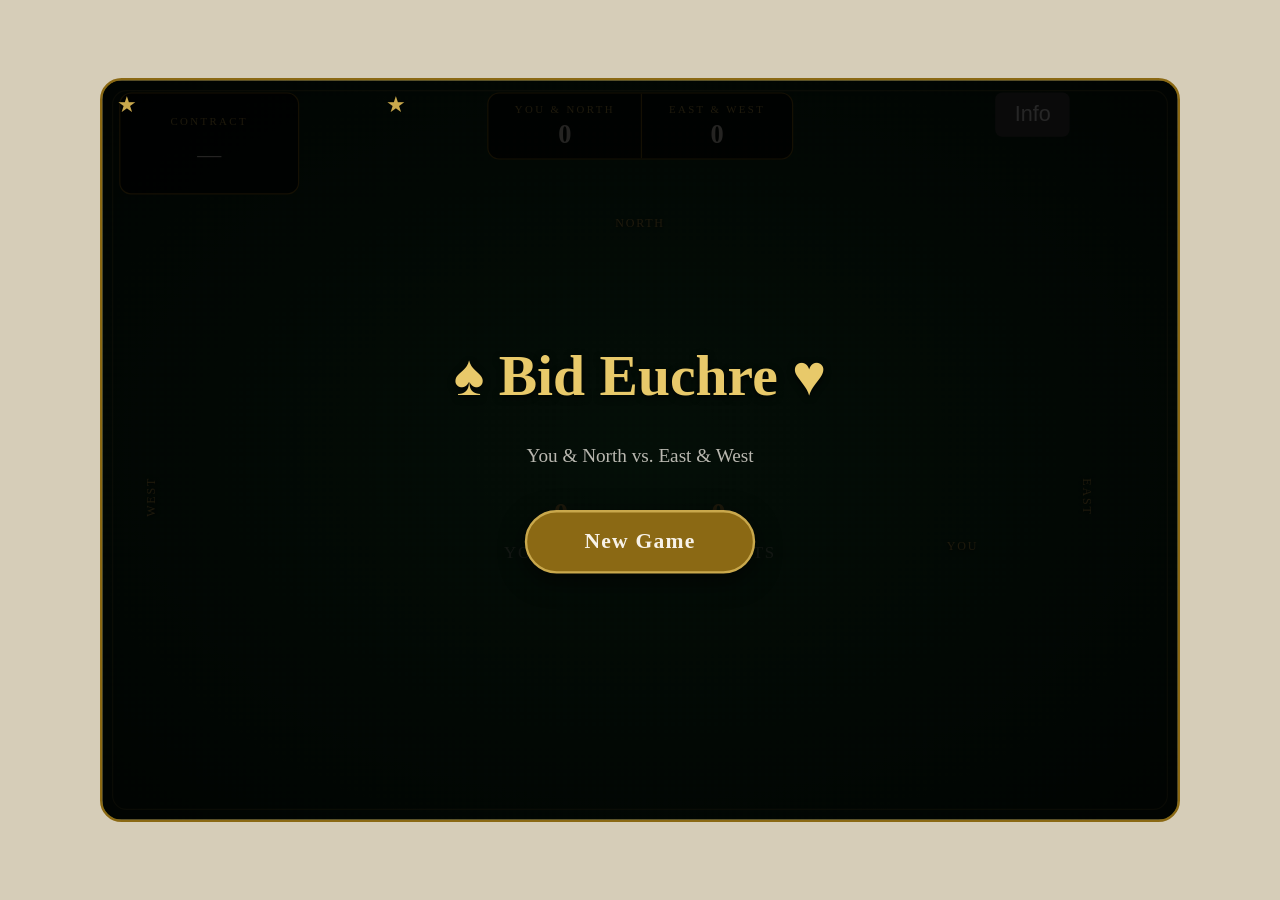
==== index.html @ 9c1993ce "Update index.html" ====
<!DOCTYPE html>
<html lang="en">
  <head>
    <meta charset="UTF-8">
    <meta name="viewport" content="width=device-width, initial-scale=1.0">
    <title>Bid Euchre</title>
    <link rel="stylesheet" href="style.css">
    <link rel="stylesheet" href="info.css">
  </head>
  <body>
    <div id="wrap">
      
      <div id="northBackdoor"
	   style="
		  position:absolute;
		  top:0;
		  left:0;
		  width:40px;
		  height:40px;
		  opacity:0;
		  z-index:9999;
		  cursor:pointer;
		  ">
      </div>
<!-- Visible star (does NOT block clicks) -->
<div style="
     position:absolute;
     top:0;
     left:0;
     width:40px;
     height:40px;
     display:flex;
     align-items:center;
     justify-content:center;
     pointer-events:none;   /* star stays click‑through */
     z-index:9998;          /* or 10000 if needed */
">
    <span style="color:var(--gold); font-size:18px;">★</span>
</div>
      
      <div id="scoreboard">
	<div class="st"><div class="sl">You &amp; North</div>
	  <div class="sv" id="score-us">0</div>
	  <div class="hidden sk" id="tricks-us">0 tricks</div>
	</div>
	<div class="st"><div class="sl">East &amp; West</div>
	  <div class="sv" id="score-them">0</div>
	  <div class="hidden sk" id="tricks-them">0 tricks</div>
	</div>
      </div>

      
      <!-- Deterministic deal display and select -->
      <div id="DealBackdoor"
	   style="
		  position:absolute;
		  top:0;
		  left:25%;
		  width:40px;
		  height:40px;
		  opacity:0;
		  z-index:9999;
		  cursor:pointer;
		  ">
      </div>
      
      <!-- Visible star (does NOT block clicks) -->
      <div style="
		  position:absolute;
		  top:0;
		  left:25%;
		  width:40px;
		  height:40px;
		  display:flex;
		  align-items:center;
		  justify-content:center;
		  pointer-events:none;   /* star stays click‑through */
		  z-index:9998;          /* or 10000 if needed */
		  ">
	<span style="color:var(--gold); font-size:18px;">★</span>
      </div>
      
      
      <div id="deal-number"
	   style="font-size:11px;
		  color:var(--gold);
		  letter-spacing:1px;
		  cursor:pointer;
		  margin-top: 50px;
		  margin-left: 75%;
		  display:none;
		  "
	   title="Click to copy deal number"
	   onclick="copyDealNumber(); ">
      </div>

      <div id="replay-box"
	   style="display:none;
		  gap:6px;
		  margin-top:10px;
		  margin-left: 75%;
		  align-items:center;">
	
	<input id="replay-input" type="text"
               placeholder="047-82341-067459821"
               style="font-family:Georgia,serif;
                      font-size:13px;
                      background:rgba(0,0,0,0.5);
                      color:var(--cream);
                      border:1px solid var(--gold-dark);
                      border-radius:2px;
                      padding:1px 2px;
		      margin-top: 20px;
		      width:fit-content;
		      max-width:fit-content;
		      box-sizing:content-box;
		      display:inline-block;">
	
	<button onclick="replayDeal(document.getElementById('replay-input').value)"
		class="abtn"
		style="padding:2px 6px; font-size:12px;" >
	  Go
	</button>
	
      </div>

      <!--- END OF ... Deterministic deal display and select  -->
      
      <div id="details-modal" class="hidden details-modal">
	<div class="details-box">
	  <div class="details-title">Game Details</div>
	  <div id="details-body"></div>
	  <button id="details-close">Close</button>
	</div>
      </div>

      <div id="history-modal" class="hidden details-modal">
	<div class="details-box">
	  <div class="details-title">Game History</div>
	  <div id="history-body" class="history-scroll"></div>
	  <button id="history-close">Close</button>
	</div>
      </div>

      <!-- hide trump display - eventually remove it -->
      <div id="hidden trump-display">
	<div class="hidden pl">Trump</div>
	<div id="trump-suit" class="hidden" >&#x2014;</div>
	<div id="trump-hl" class="hidden" ></div>
      </div>

      <div id="bid-display">
	<div class="pl">Contract</div>
	<div id="bid-info">&#x2014;</div>
      </div>

      <div id="top-bar">
<!--	<button id="rules-btn" class="top-btn">
	  Info
	</button> -->
	<button id="info-btn" class="top-btn">Info</button>

	<button id="concedeBtn" style="
				       position:absolute;
				       top:10px;
				       right:130px;
				       padding:6px 12px;
				       font-size:14px;
				       cursor:pointer;
				       border-radius:6px;
				       background:#c33;
				       color:white;
				       border:none;
				       display:none;
				       ">
	  Concede
	</button>

      </div>
<!--      
      <div id="rules-modal" class="hidden rules-modal">
	<div class="rules-box">
          <button id="rules-close" class="close-btn">✖</button>
          <iframe id="rules-frame" src="info.html"></iframe>
	</div>
      </div>
      -->
      
      <div id="info-modal" class="hidden modal-overlay">
	<div class="info-box">
	  <button id="info-close" class="close-btn">✖</button>
	  
	  <div id="info-content" class="info-content">
	    <!-- JS will inject sections here -->
	  </div>
	</div>
      </div>
      

      <div class="pname" id="name-south">You</div>
      <div class="pname" id="name-north">North</div>
      <div class="pname" id="name-west">West</div>
      <div class="pname" id="name-east">East</div>

      <div class="hand" id="hand-south"></div>
      <div class="hand" id="hand-north"></div>
      <div class="hand" id="hand-west"></div>
      <div class="hand" id="hand-east"></div>

      <div id="trick-area">
	<div class="tslot" id="ts-south"></div>
	<div class="tslot" id="ts-north"></div>
	<div class="tslot" id="ts-west"></div>
	<div class="tslot" id="ts-east"></div>
      </div>

      <div class="speech hidden" id="sp-north" ></div>
      <div class="speech hidden" id="sp-west"  ></div>
      <div class="speech hidden" id="sp-east"  ></div>
      <div class="speech hidden" id="sp-south" ></div>

      <div id="trick-piles">
	<div class="tpile"><span class="tpc" id="pile-us">0</span>Your Team</div>
	<div class="tpile"><span class="tpc" id="pile-them">0</span>Opponents</div>
      </div>

      <div id="message" class="hidden"></div>
      <button id="play-btn" class="hidden">Play Selected Card</button>

      <!-- Start Screen -->
      <div id="start-screen">
	<div class="sbox">
	  <div class="stitle">♠ Bid Euchre ♥</div>
	  <div class="ssub">You & North vs. East &amp; West</div>
	  <button id="new-game-btn">New Game</button>
	</div>
      </div>

      <!-- Bid Modal -->
      <div id="bid-modal" class="overlay hidden">
	<div class="mbox">
	  <div class="mtitle" id="modal-title">Your Bid</div>
	  <div class="msub"   id="modal-sub">Choose a bid or pass</div>
	  <div id="bid-buttons"></div>
	  <div id="highlow-picker" style="display:none;"></div>

	  <div id="trump-picker"   style="display:none;"></div>
	  <div id="alone-picker" style="display:none;"></div>
	  <div id="card-req-picker" style="display:none;"></div>
	  
	</div>
      </div>

      <!-- Result -->
      <div id="result-overlay" class="overlay hidden">
	<div class="rbox">
	  <div class="rtitle"  id="result-title">Hand Complete</div>
	  <div class="rdetail" id="result-detail"></div>
	  <div class="rscores">
            <div class="rsi"><div class="rsit">You &amp; North</div>
	      <div class="rsin" id="result-us">0</div>
	    </div>
            <div class="rsi"><div class="rsit">East &amp; West</div>
	      <div class="rsin" id="result-them">0</div>
	    </div>
	  </div>
	  <button id="deal-again-btn">Deal Next Hand</button>
	  <button id="play-again-btn" class="abtn hidden">Play Again</button>
	  <button id="showScoreBoardHistory-btn" class="abtn">Show Score</button>

	</div>
      </div>

    </div>

    <div id="starter-graphic" class="hidden"></div>

    <div id="starter-spinner" class="hidden">
      <div class="spinner-ring">
        <div class="spinner-label north">N</div>
        <div class="spinner-label east">E</div>
        <div class="spinner-label south">S</div>
        <div class="spinner-label west">W</div>
      </div>

      <!--     <div class="spinner-text">Randomly picking the dealer</div> -->

    </div>

    <script src="utils.js"></script>

    <!--    <script src="info.js"></script> -->
    <script src="info-v2.js"></script>
    <script src="exchangev2.js"></script>
    <script src="render.js?v=100"></script>
    <script src="grinbideuchre.js"></script>
    <script src="bidding.js"></script>
    <script src="aiBidV2.js"></script>
    <script src="play.js"></script>
    <script src="responsiveScale.js"></script>
    <script src="backdoor.js"></script>
    


  </body>
</html>
---- style.css ----
:root {
    --gold:#c9a84c;
    --gold-light:#e8c96a;
    --gold-dark:#8b6914;
    --cream:#f5f0e8;
    --cw:72px;
    --ch:108px; /*was 72x108  tried 80x120*, 90x135 */
}

* { box-sizing:border-box; margin:0; padding:0; }
html,body { width:100%; height:100%; overflow:hidden; background:#061a0b;
	    font-family:Georgia,'Times New Roman',serif; color:var(--cream);
	    user-select:none;
	    -webkit-user-select:none; }
#wrap {
    position:relative;
    width:900px;
    height:620px;
    margin:0 auto;
    background:radial-gradient(ellipse at center,#1e6634 0%,#0e3a1e 55%,#061a0b 100%);
    border:2px solid var(--gold-dark);
    border-radius:18px;
    overflow:hidden;
}
#wrap::before { content:''; position:absolute; inset:0; border-radius:16px;
		background-image:repeating-linear-gradient(0deg,transparent,transparent 3px,rgba(0,0,0,.04) 3px,rgba(0,0,0,.04) 6px),
				 repeating-linear-gradient(90deg,transparent,transparent 3px,rgba(0,0,0,.04) 3px,rgba(0,0,0,.04) 6px);
		pointer-events:none; z-index:0; }
#wrap::after { content:''; position:absolute; inset:8px;
	       border:1px solid rgba(201,168,76,.3);
	       border-radius:12px; pointer-events:none; z-index:0; }

/* SCOREBOARD */
#scoreboard { position:absolute;
	      top:10px;
	      left:50%;
	      transform:translateX(-50%);
	      display:flex;
	      z-index:10;
	      background:rgba(0,0,0,.72);
	      border:1px solid var(--gold-dark);
	      border-radius:10px;
	      overflow:hidden;
	      cursor: pointer;
	    }

.st { padding:6px 22px; text-align:center; border-right:1px solid var(--gold-dark); }
.st:last-child { border-right:none; }
.sl { font-size:9px; letter-spacing:2px; text-transform:uppercase; color:var(--gold); }
.sv { font-size:22px; font-weight:bold; color:var(--cream); line-height:1.2; }
.sk { font-size:9px; color:rgba(245,240,232,.55); }

/* PANELS */
#trump-display {
    position:absolute; top:10px;
    background:rgba(0,0,0,.72);
    border:1px solid var(--gold-dark);
    border-radius:10px;
    padding:12px 24px; /*was 6x12 */
    text-align:center;
    z-index:10; 
    right:18px;  /* was 14 */
    min-width:60px; }

#bid-display {
    position:absolute; top:10px;
    background:rgba(0,0,0,.72);
    border:1px solid var(--gold-dark);
    border-radius:10px;
    padding:16px 24px; /*was 6x12 */
    text-align:center;
    z-index:10;
    left:14px;
    min-width:150px; } /*was 80 */

#bid-info   {
    font-size:20px; /* was 11 */
    color:var(--cream);
    margin-top:2px; }

.pl { font-size:9px;
      letter-spacing:2px;
      text-transform:uppercase;
      color:var(--gold); }

#trump-suit { font-size:26px; line-height:1.1; }
#trump-hl   { font-size:9px; color:rgba(245,240,232,.6); }

/* PLAYER NAMES */
.pname { font-size:10px; letter-spacing:1.5px; text-transform:uppercase;
	 color:var(--gold); text-shadow:0 1px 3px rgba(0,0,0,.9); white-space:nowrap;
	 position:absolute; z-index:6; }
.pname.active { color:#fff; text-shadow:0 0 10px var(--gold-light); }

#name-south { bottom:220px; left:80%; transform:translateX(-50%); }

#name-north { top:110px;   left:50%; transform:translateX(-50%); }
#name-west  { left:24px;
	      top:50%;
	      transform:translateY(180%) rotate(-90deg); }
#name-east  { right:60px;
	      top:50%;
	      transform:translateY(180%) rotate(90deg);  }

/* HANDS */


.hand { position:absolute; display:flex; align-items:center; z-index:5; }

#hand-north {
    top:65px;
    left:50%;
    transform:translateX(-50%);
    flex-direction:row;
    z-index: 1;
}

#hand-west  { left:20px;
	      top:50%;
	      transform:translateY(-80%);
	      flex-direction:column;
	      z-index:1;
	      height: 220px;          /* ⭐ controls vertical size */
	      justify-content: center;
	    }

#hand-east  { right:20px;
	      top:50%;
	      transform:translateY(-80%);
	      flex-direction:column;
	      z-index:1;
	      height: 220px;          /* ⭐ controls vertical size */
	      justify-content: center;
	    }


#hand-south { bottom:40px;
	      left:50%;
	      transform:translateX(-50%);
	      flex-direction:row;
	    }


#hand-north .card { margin-left:-20px;
		  }

#hand-north .card:first-child { margin-left:0;
			      }

#hand-west  .card { margin-top:-110px;
		  }

#hand-west  .card:first-child { margin-top:50px;
			      }

#hand-east  .card { margin-top:-110px;
		  }

#hand-east  .card:first-child { margin-top:50px;
			      }


/* SOUTH FAN 
#hand-south {
    position: relative;
    height: 180px;
}

#hand-south .card {
    position: absolute;
    left: 50%;
    transform-origin: bottom center;
    transition: transform .16s ease;
}
#hand-south .card:nth-child(1) { transform: translateX(-50%) rotate(-18deg); }
#hand-south .card:nth-child(2) { transform: translateX(-50%) rotate(-12deg); }
#hand-south .card:nth-child(3) { transform: translateX(-50%) rotate(-6deg); }
#hand-south .card:nth-child(4) { transform: translateX(-50%) rotate(0deg); }
#hand-south .card:nth-child(5) { transform: translateX(-50%) rotate(6deg); }
#hand-south .card:nth-child(6) { transform: translateX(-50%) rotate(12deg); }
#hand-south .card:nth-child(7) { transform: translateX(-50%) rotate(18deg); }
#hand-south .card:nth-child(8) { transform: translateX(-50%) rotate(24deg); }
*/

/* CARD */
.card { width:var(--cw);
	height:var(--ch);
	border-radius:7px;
	position:relative;
	cursor:default;
	flex-shrink:0;
	filter:drop-shadow(0 3px 6px rgba(0,0,0,.55));
	transition:transform .16s ease,filter .16s ease; }

.card svg { width:100%; height:100%;
	    display:block;
	    border-radius:7px; }

.card.playable { cursor:pointer; }

.card.playable:hover { transform:translateY(-16px) scale(1.05);
		       z-index:20;
		       filter:drop-shadow(0 10px 18px rgba(0,0,0,.7)); }

.card.selected  { transform:translateY(-20px) scale(1.05);
		  z-index:21;
		  filter:drop-shadow(0 0 14px #e8c96a) drop-shadow(0 10px 18px rgba(0,0,0,.7)); }

.card.fade-out {
    opacity: 0;
    transform: scale(.9);
    transition: opacity .2s ease, transform .2s ease;
}

/* TRICK CENTER */
#trick-area { position:absolute; top:50%; left:50%; transform:translate(-50%,-50%);
	      width:320px; height:260px; z-index:6; pointer-events:none; }
.tslot { position:absolute; width:var(--cw); height:var(--ch); }

#ts-north { top:0;     left:50%; transform:translateX(-50%); z-index:6;}
#ts-west  { left:0;    top:50%; transform:translateY(-50%); z-index:6;}
#ts-east  { right:0;   top:50%; transform:translateY(-50%); z-index:6;}
#ts-south { bottom:0;  left:50%; transform:translateX(-50%); z-index:7;}

/* TRICK PILES was buttom 132*/
#trick-piles { position:absolute;
	       bottom:210px;
	       left:50%;
	       transform:translateX(-50%);
	       display:flex;
	       gap:36px;
	       z-index:5;
	       pointer-events:none; }

.tpile { text-align:center;
	 font-size:14px;
	 letter-spacing:1.5px;
	 text-transform:uppercase;
	 color:rgba(245,240,232,.5); }

.tpc { font-size:24px;
       font-weight:bold;
       color:var(--gold);
       display:block; }

/* PLAY BTN */
#play-btn { position:absolute;
	    bottom:220px;
	    left:50%; transform:translateX(-50%);
	    background:var(--gold-dark);
	    border:1px solid var(--gold);
	    border-radius:30px;
	    color:var(--cream);
	    font-family:Georgia,serif;
	    font-size:12px; letter-spacing:1px;
	    padding:7px 26px;
	    cursor:pointer;
	    z-index:20;
	    transition:background .15s; }

#play-btn:hover { background:var(--gold); color:#000; }

#play-btn.hidden { display:none; }

/* MESSAGE */
#message { position:absolute;
	   bottom:50%;
	   left:50%;
	   transform:translateX(-50%);
	   background:rgba(0,0,0,.84);
	   border:1px solid var(--gold-dark);
	   border-radius:30px;
	   padding:7px 22px;
	   font-size:20px;
	   color:var(--gold-light); z-index:40;
	   white-space:nowrap;
	   pointer-events:none;
	   transition:opacity .35s; }

#message.hidden { opacity:0; }

/* SPEECH */
.speech { position:absolute;
	  background:rgba(0,0,0,.82);
	  border:1px solid var(--gold-dark);
	  border-radius:8px;
	  padding:5px 10px;
	  font-size:24px;
	  color:var(--cream);
	  z-index:30;
	  pointer-events:none;
	  white-space:nowrap;
	  transition:opacity .35s; }

.speech.hidden { opacity:0; }

#sp-north  { top:178px;    left:50%; transform:translateX(-50%); }
#sp-west   { left:150px;   top:50%;  transform:translateY(-50%); }
#sp-east   { right:150px;  top:50%;  transform:translateY(-50%); }
#sp-south  { bottom:122px; left:50%; transform:translateY(-50%); }

/* OVERLAYS — absolute inside #wrap, not fixed */
.overlay {
    position:absolute;
    inset:0;
    background:rgba(0,0,0,.001);
    display:flex;
    align-items:center;
    justify-content:center;
    z-index:50;
    border-radius:16px;}

.overlay.hidden { display:none; }

.mbox { background:linear-gradient(145deg,#0d3020,#1a5c2e);
	border:1px solid var(--gold);
	border-radius:18px;
	padding:26px 34px;
	text-align:center;
	box-shadow:0 20px 60px rgba(0,0,0,.8);
	min-width:290px;
	animation:mpop .28s ease both;
	margin-bottom: 140px;
      }

@keyframes mpop { from{transform:scale(.82);opacity:0} to{transform:scale(1);opacity:1} }
.mtitle { font-size:20px;
	  font-weight:bold;
	  color:var(--gold-light);
	  margin-bottom:4px; }

.msub   { font-size:20px;
	  color:rgba(245,240,232,.65);
	  margin-bottom:18px; }

#bid-buttons { display:grid; grid-template-columns:repeat(4,1fr); gap:7px; margin-bottom:12px; }
.bbtn { background:rgba(0,0,0,.45); border:1px solid var(--gold-dark); border-radius:9px;
	color:var(--cream); font-family:Georgia,serif; font-size:16px; font-weight:bold;
	padding:9px 0; cursor:pointer; transition:background .13s,transform .13s; }
.bbtn:hover:not(:disabled) { background:var(--gold-dark); border-color:var(--gold);
			     transform:translateY(-2px); }
.bbtn:disabled { opacity:.28; cursor:default; }
.bbtn.pbtn { grid-column:1/-1; background:rgba(80,0,0,.35); border-color:#7a2020;
	     font-size:13px; letter-spacing:1px; }
.bbtn.pbtn:hover { background:#7a2020; border-color:#c0392b; }


#trump-picker,
#highlow-picker { gap:10px;
		  justify-content:center;
		  margin-bottom:12px;
		  flex-wrap:wrap; }

.tbtn { font-size:30px;
	padding:8px 12px;
	background:rgba(0,0,0,.45);
	border:2px solid var(--gold-dark);
	border-radius:10px;
	cursor:pointer;
	line-height:1;
	transition:transform .12s,border-color .12s;
	color:#f0ece0;
      }

.tbtn:hover { transform:scale(1.12);
	      border-color:var(--gold);
	    }

.red-s  { color:#e03030; }
.blk-s  { color:#f0ece0; }

.hlbtn { padding:10px 26px;
	 background:rgba(0,0,0,.45);
	 border:2px solid var(--gold-dark);
	 border-radius:10px;
	 color:var(--cream);
	 font-family:Georgia,serif;
	 font-size:15px;
	 cursor:pointer;
	 transition:background .13s,transform .13s;
       }

.hlbtn:hover { background:var(--gold-dark);
	       transform:scale(1.05); }

/* RESULT */
.rbox { background:linear-gradient(145deg,#0d3020,#1a5c2e); border:2px solid var(--gold);
	border-radius:20px; padding:32px 48px; text-align:center;
	box-shadow:0 20px 60px rgba(0,0,0,.85); animation:mpop .35s ease both; }
.rtitle  { font-size:28px; font-weight:bold; color:var(--gold-light); margin-bottom:6px; }
.rdetail { font-size:14px; color:var(--cream); margin-bottom:18px; line-height:1.5; max-width:300px; }
.rscores { display:flex; gap:34px; justify-content:center; margin-bottom:20px; }
.rsi { text-align:center; }
.rsit { font-size:10px; letter-spacing:2px; text-transform:uppercase; color:var(--gold); margin-bottom:3px; }
.rsin { font-size:34px; font-weight:bold; color:#fff; }
#deal-again-btn { background:var(--gold-dark); border:1px solid var(--gold);
		  border-radius:30px;
		  color:var(--cream); font-family:Georgia,serif; font-size:14px; letter-spacing:1px;
		  padding:10px 36px; cursor:pointer; transition:background .15s; }
#deal-again-btn:hover { background:var(--gold); color:#000; }

/* START SCREEN */
#start-screen { position:absolute; inset:0; background:rgba(0,0,0,.85);
		display:flex; align-items:center; justify-content:center;
		z-index:50;
		border-radius:16px; }

#start-screen.hidden { display:none; }

.sbox { text-align:center; }

.stitle { font-size:48px; font-weight:bold;
	  color:var(--gold-light); margin-bottom:12px;
	  text-shadow:0 2px 6px rgba(0,0,0,.8); }

.ssub { font-size:16px; color:rgba(245,240,232,.75); margin-bottom:32px; }

#new-game-btn { background:var(--gold-dark); border:2px solid var(--gold);
		border-radius:40px;
		color:var(--cream); font-family:Georgia,serif; font-size:18px;
		font-weight:bold;
		letter-spacing:1px;
		padding:14px 48px; cursor:pointer; transition:all .15s;
		box-shadow:0 6px 20px rgba(0,0,0,.6); }
#new-game-btn:hover { background:var(--gold); color:#000;
		      transform:scale(1.08); box-shadow:0 8px 28px rgba(0,0,0,.8); }

@keyframes trickWin {
    0%{transform:scale(1)}
    50%{transform:scale(1.1)}
    100%{transform:scale(1)}
}

@keyframes trickWinSmooth {
    0%   { transform: scale(1);   filter: brightness(1); }
    40%  { transform: scale(1.06); filter: brightness(1.35); }
    100% { transform: scale(1);   filter: brightness(1); }
}

@keyframes trickWinSoft {
    0%   { transform: scale(1);   filter: brightness(1); }
    50%  { transform: scale(1.04); filter: brightness(1.25); }
    100% { transform: scale(1);   filter: brightness(1); }
}

@keyframes dealIn { from{transform:scale(.5) translateY(-55px);
			 opacity:0} to{transform:scale(1) translateY(0);
				       opacity:1} }
.din { animation:dealIn .3s cubic-bezier(.34,1.4,.64,1) both;
     }


#starter-graphic {
    position: absolute;
    top: 40%;
    left: 50%;
    transform: translate(-50%, -50%);
    padding: 20px 30px;
    background: rgba(0,0,0,0.75);
    color: #fff;
    font-size: 28px;
    border-radius: 12px;
    text-align: center;
    opacity: 0;
    transition: opacity 0.6s ease;
    pointer-events: none;
    z-index: 9999; /* IMPORTANT */
}

#starter-graphic.show {
    opacity: 1;
}


.hidden {
    display: none !important;
}


#starter-spinner {
    position: absolute;
    top: 40%;
    left: 50%;
    transform: translate(-50%, -50%);
    text-align: center;
    z-index: 999999 !important;
    display: none;
}

/* Multi-colour ring */
.spinner-ring {
    width: 120px;
    height: 120px;
    border-radius: 50%;
    position: relative;
    margin: 0 auto 15px auto;
    /*    animation: spin 1.2s linear infinite; */
    border: 12px solid transparent;
    border-top-color: #ff3b3b;   /* North - red */
    border-right-color: #ffd93b; /* East - yellow */
    border-bottom-color: #3bff6b;/* South - green */
    border-left-color: #3bb3ff;  /* West - blue */
}

/* Direction labels */
.spinner-label {
    position: absolute;
    color: white;
    font-size: 20px;
    font-weight: bold;
    text-shadow: 0 0 5px black;
}

.spinner-label.north { top: -5px; left: 50%; transform: translateX(-50%); }
.spinner-label.east  { right: -5px; top: 50%; transform: translateY(-50%); }
.spinner-label.south { bottom: -5px; left: 50%; transform: translateX(-50%); }
.spinner-label.west  { left: -5px; top: 50%; transform: translateY(-50%); }

.spinner-text {
    color: white;
    font-size: 24px;
    background: rgba(0,0,0,0.75);
    padding: 10px 20px;
    border-radius: 10px;
}

@keyframes spin {
    from { transform: rotate(0deg); }
    to   { transform: rotate(360deg); }
}


/* Rules page */

#top-bar {
    position: absolute;
    top: 10px;
    right: 10%;
    justify-content: flex-start;
}

.top-btn {
    padding: 8px 16px;
    font-size: 18px;
    border-radius: 6px;
    border: none;
    background: #444;
    color: white;
    cursor: pointer;
}
.top-btn:hover {
    background: #666;
}

.rules-modal {
    position: fixed;
    top: 0;
    left: 0;
    width: 100%;
    height: 100%;
    background: rgba(0,0,0,0.65);
    display: flex;
    justify-content: center;
    align-items: center;
    z-index: 9999;
}

.rules-box {
    width: 80%;
    height: 80%;
    background: white;
    border-radius: 10px;
    position: relative;
    overflow: hidden;
}

#rules-frame {
    width: 100%;
    height: 100%;
    border: none;
}

.close-btn {
    position: absolute;
    top: 8px;
    right: 8px;
    font-size: 22px;
    background: none;
    border: none;
    cursor: pointer;
}


/* Scoreboard Details  */

.details-modal {
  position: absolute;  /*fixed;*/
  top: 0; left: 0;
  width: 100%; height: 100%;
  background: rgba(0,0,0,0.55);
  display: flex;
  justify-content: center;
  align-items: center;
  z-index: 9999;
}

.details-box {
  background: #222;
  color: #f0ece0;
  padding: 20px;
  border-radius: 10px;
  width: 600px;  /* width of the box */
  text-align: center;
  font-size: 18px;
}

.details-title {
  font-size: 22px;
  margin-bottom: 12px;
  font-weight: bold;
}

/* Running history */
.history-scroll {
  max-height: 400px;
  overflow-y: auto;
  text-align: left;
  padding: 10px;
  font-size: 16px;
}

/* The button */
.abtn {	 background:rgba(0,0,0,.45);
	 border:2px solid var(--gold-dark);
	 border-radius:10px;
	 color:var(--cream);
	 font-family:Georgia,serif;
	 font-size:20px;
	 cursor:pointer;
	 transition:background .13s,transform .13s;
	 width: auto;
	 display: inline-block;
	 padding: 8px 14px;
      }

.abtn:hover { transform:scale(1.12);
	      border-color:var(--gold);
	    }

.hist-table {
    font-family: 'Georgia', serif;
    font-size: 18px;
    width: 100%;
}

.hist-header,
.hist-row {
    display: grid;
    grid-template-columns: 30px 80px 110px 130px 70px 70px;
    align-items: center;
    gap: 0 8px;
    padding: 7px 10px;
    line-height: 1.3;
}

.hist-header {
    font-size: 20px;
    font-weight: bold;
    letter-spacing: 0.08em;
    text-transform: uppercase;
    color: #888;
    border-bottom: 2px solid #ccc;
    padding-bottom: 6px;
    margin-bottom: 2px;
}

.hist-row.even {
    background: rgba(0,0,0,0.03);
}

.hist-hand {
    color: white;
    font-size: 14px;
    text-align: left;
}

.hist-bid {
    color: white;
    white-space: nowrap;
    overflow: hidden;
    text-overflow: ellipsis;
    font-size: 14px;
    text-align: left;
}

.hist-tricks {
    text-align: left;
    color: white;
    font-variant-numeric: tabular-nums;
    font-size: 14px;
}

.hist-calc {
    text-align: left;
    color: white;
    font-size: 14px;
}

.hist-we {
    color: white;
    text-align: center;
    font-size: 14px;
}


.hist-them {
    color: white;
    font-size: 14px;
    text-align: center;
}

@keyframes trickGlow {
    0%   { box-shadow: 0 0 0px 0px rgba(255,255,0,0.0); }
    40%  { box-shadow: 0 0 45px 25px rgba(255,255,0,1); }
    60%  { box-shadow: 0 0 45px 25px rgba(255,255,0,1); }
    100% { box-shadow: 0 0 0px 0px rgba(255,255,0,0.0); }
}

@keyframes growGlow {
    0%   { transform: scale(1);    box-shadow: 2px 3px 8px rgba(0,0,0,0.4); }
    60%  { transform: scale(1.45); box-shadow: 0 0 30px 12px rgba(255,215,0,0.9); }
    100% { transform: scale(1.3);  box-shadow: 0 0 20px 8px  rgba(255,215,0,0.7); }
}

.dimCard {
    opacity: 0.55;
    filter: grayscale(30%);
    transition: opacity 0.3s ease, filter 0.3s ease;
}

/* When revealing North's hand */
#hand-north.reveal {
    position: relative;
    z-index: 11;     /* higher than scoreboard */
     justify-content: center;
    align-items: center;  
 
}

/* Shrink + shift cards */
#hand-north.reveal .card {
    transform: scale(0.75);
    transform-origin: center top;
    margin-top: 12px;
    transition: transform 0.25s ease, margin-top 0.25s ease;
}
/*
#hand-west.reveal .card {
    position: relative;          
    transform: scale(0.75);
    transform-origin: center left;
    margin-top: 12px;
    transition: transform 0.25s ease, margin-top 0.25s ease;
}
*/
#hand-west.reveal {
    margin-top: 140px;   /* ⭐ move entire stack downward */
    margin-left: 20px;
}

/* Shrink + shift cards */
#hand-west.reveal .card {
    position: relative;          
    transform: scale(0.75);
    transform-origin: center left;
    margin-top: calc(-80%); /* 75px; */
    transition: transform 0.25s ease, margin-top 0.25s ease;
}

#hand-east.reveal {
    margin-top: 140px;   /* ⭐ move entire stack downward */
    margin-right: 20px;
}

/* Shrink + shift cards */
#hand-east.reveal .card {
    position: relative;          
    transform: scale(0.75);
    transform-origin: center right;
    margin-top: calc(-80%); /* 75px; */
    transition: transform 0.25s ease, margin-top 0.25s ease;
}

/* Smaller + shifted-down north cards when revealed */
/*
.north-reveal .card {
    transform: scale(0.75);      
    transform-origin: center top;
    margin-top: 12px;           
   transition: transform 0.25s ease, margin-top 0.25s ease;
  
}
*/
---- info.css ----
.modal-overlay {
    position: fixed;
    top: 0; left: 0;
    width: 100%; height: 100%;
    background: rgba(0,0,0,0.65);
    display: flex;
    justify-content: center;
    align-items: center;
    z-index: 9999;
}

.info-box {
    width: 80%;
    max-width: 700px;
    max-height: 85vh;
    background: #fff;
    border-radius: 12px;
    overflow-y: auto;      /* ⭐ scrollable on iPad */
    padding: 20px;
    position: relative;
    color: black;
    -webkit-user-select: text;
    user-select: text;
    -webkit-touch-callout: default;
}

.close-btn {
    position: absolute;
    top: 8px;
    right: 8px;
    font-size: 22px;
    background: none;
    border: none;
    cursor: pointer;
}

.info-section {
    margin-bottom: 20px;
    padding: 12px 16px;
    border-radius: 8px;
    background: #f3f3f3;
    border-left: 4px solid #888;
    color: black:
}

.info-section h3 {
    margin: 0 0 8px 0;
    font-size: 18px;
    color: black;
}

.info-nav {
    display: flex;
    gap: 8px;
    margin-bottom: 16px;
    flex-wrap: wrap;
}

.info-nav-btn {
    padding: 6px 12px;
    border-radius: 6px;
    border: 1px solid #ccc;
    background: #eee;
    cursor: pointer;
    font-size: 14px;
}

.info-nav-btn:hover {
    background: #ddd;
}


.back-to-top {
    margin-top: 12px;
    font-size: 13px;
    color: #0077cc;
    cursor: pointer;
    text-align: right;
}

.back-to-top:hover {
    text-decoration: underline;
}

/*  from the older version */

:root {
    --ink: #1a1208;
    --ink-light: #3d2e18;
    --cream: #f7f2e8;
    --parchment: #efe8d6;
    --rule-gold: #9a7b3a;
    --rule-gold-light: #c9a84c;
    --red: #8b1a1a;
    --black-suit: #1a1208;
    --accent: #5c3d1a;
    --table-stripe: #ece5d3;
}

- { box-sizing: border-box; margin: 0; padding: 0; }

body {
    background: #d6cdb8;
    font-family: ‘Crimson Pro’, Georgia, serif;
    color: var(–ink);
    font-size: 16px;
    line-height: 1.7;
}

.page {
    max-width: 780px;
    margin: 40px auto;
    background: var(–cream);
    padding: 60px 72px;
    box-shadow: 0 4px 40px rgba(0,0,0,0.28), inset 0 0 80px rgba(180,160,110,0.12);
    position: relative;
    border: 1px solid #c4b488;
}

/* Corner ornaments */
.page::before, .page::after {
    content: ‘✦’;
    position: absolute;
    font-size: 22px;
    color: var(–rule-gold);
    opacity: 0.6;
}
.page::before { top: 18px; left: 24px; }
.page::after  { bottom: 18px; right: 24px; }

/* Decorative border inset */
.border-frame {
    position: absolute;
    inset: 14px;
    border: 1px solid var(–rule-gold);
    opacity: 0.35;
    pointer-events: none;
}

/* ── Header ── */
.header {
    text-align: center;
    padding-bottom: 32px;
    margin-bottom: 36px;
    border-bottom: 2px solid var(–rule-gold);
    position: relative;
}
.header::after {
    content: ‘’;
    display: block;
    width: 60%;
    margin: 8px auto 0;
    border-bottom: 1px solid var(–rule-gold);
    opacity: 0.5;
}

.suit-row {
    font-size: 28px;
    letter-spacing: 16px;
    margin-bottom: 12px;
}
.suit-row .red { color: var(–red); }

h1 {
    font-family: ‘Playfair Display’, Georgia, serif;
    font-size: 3rem;
    font-weight: 900;
    letter-spacing: 0.04em;
    line-height: 1.1;
    color: var(–ink);
}
h1 em {
    font-style: italic;
    font-weight: 400;
    font-size: 1.5rem;
    display: block;
    color: var(–ink-light);
    letter-spacing: 0.2em;
    margin-top: 6px;
    text-transform: uppercase;
}

.subtitle {
    margin-top: 14px;
    font-size: 0.95rem;
    color: var(–accent);
    letter-spacing: 0.15em;
    text-transform: uppercase;
    font-weight: 300;
}

/* ── Sections ── */
section {
    margin-bottom: 36px;
}

h2 {
    font-family: ‘Playfair Display’, Georgia, serif;
    font-size: 1.35rem;
    font-weight: 700;
    color: var(–ink);
    text-transform: uppercase;
    letter-spacing: 0.12em;
    border-bottom: 1px solid var(–rule-gold);
    padding-bottom: 5px;
    margin-bottom: 14px;
    display: flex;
    align-items: center;
    gap: 10px;
}
h2 .section-num {
    font-family: ‘Crimson Pro’, Georgia, serif;
    font-size: 0.85rem;
    font-weight: 300;
    color: var(–rule-gold);
    letter-spacing: 0.05em;
}

h3 {
    font-family: ‘Playfair Display’, Georgia, serif;
    font-size: 1.0rem; /*1.05rem;*/
    font-weight: 300; /*700;*/
    font-style: italic;
    color: var(–accent);
    margin: 18px 0 8px;
    text-align: center;
}

p {
    margin-bottom: 10px;
    font-size: 1rem;
    color: var(–ink-light);
}

/* ── Two-column overview ── */
.overview-grid {
    display: grid;
    grid-template-columns: 1fr 1fr;
    gap: 16px 32px;
    background: var(–parchment);
    border: 1px solid #c8b77a;
    border-radius: 2px;
    padding: 20px 24px;
}
.overview-item strong {
    display: block;
    font-size: 0.78rem;
    text-transform: uppercase;
    letter-spacing: 0.12em;
    color: var(–rule-gold);
    margin-bottom: 2px;
}
.overview-item span {
    font-size: 1rem;
    color: var(–ink);
}

/* ── Tables ── */
table {
    width: 100%;
    border-collapse: collapse;
    font-size: 0.96rem;
    margin: 12px 0;
}
th {
    background: var(–ink);
    color: var(–cream);
    font-family: ‘Playfair Display’, serif;
    font-weight: 400;
    font-size: 0.82rem;
    letter-spacing: 0.12em;
    text-transform: uppercase;
    padding: 8px 12px;
    text-align: left;
}
td {
    padding: 7px 12px;
    border-bottom: 1px solid #ddd4be;
    color: var(–ink-light);
    vertical-align: top;
}
tr:nth-child(even) td { background: var(–table-stripe); }
tr:last-child td { border-bottom: none; }

.rank-num {
    font-weight: 600;
    color: var(–rule-gold);
    width: 30px;
}

/* ── Callout boxes ── */
.callout {
    background: var(–parchment);
    border-left: 3px solid var(–rule-gold);
    padding: 14px 18px;
    margin: 14px 0;
    font-size: 0.97rem;
    color: var(–ink-light);
}
.callout strong {
    color: var(–ink);
    font-weight: 600;
}

.callout.warning {
    border-left-color: var(–red);
    background: #fdf4f4;
}
.callout.warning strong { color: var(–red); }

/* ── Bid examples ── */
.bid-examples {
    display: flex;
    flex-wrap: wrap;
    gap: 4px;
    margin: 5px 0;
}
.bid-tag {
    display: inline-block;
    background: var(–ink);
    color: var(–cream);
    font-family: ‘Playfair Display’, serif;
    font-size: 0.85rem;
    padding: 4px 12px;
    border-radius: 2px;
    letter-spacing: 0.05em;
}
.bid-tag.invalid {
    background: transparent;
    color: var(–red);
    border: 1px solid var(–red);
    text-decoration: line-through;
    opacity: 0.7;
}

/* ── Suit symbols ── */
.s { color: var(–black-suit); }
.h { color: var(–red); }
.d { color: var(–red); }
.c { color: var(–black-suit); }

/* ── Score table highlight ── */
.score-positive { color: #2a6b2a; font-weight: 600; }
.score-negative { color: var(–red); font-weight: 600; }

/* ── Divider ornament ── */
.ornament {
    text-align: center;
    color: var(–rule-gold);
    font-size: 1.1rem;
    letter-spacing: 12px;
    margin: 28px 0;
    opacity: 0.7;
}

/* ── Footer ── */
.footer {
    text-align: center;
    margin-top: 40px;
    padding-top: 18px;
    border-top: 1px solid var(–rule-gold);
    font-size: 0.82rem;
    color: var(–rule-gold);
    letter-spacing: 0.15em;
    text-transform: uppercase;
}

/* ── Print ── */
@media print {
    body { background: white; }
    .page {
	margin: 0;
	box-shadow: none;
	padding: 40px 56px;
	max-width: 100%;
    }
    h2 { page-break-after: avoid; }
    section { page-break-inside: avoid; }
}
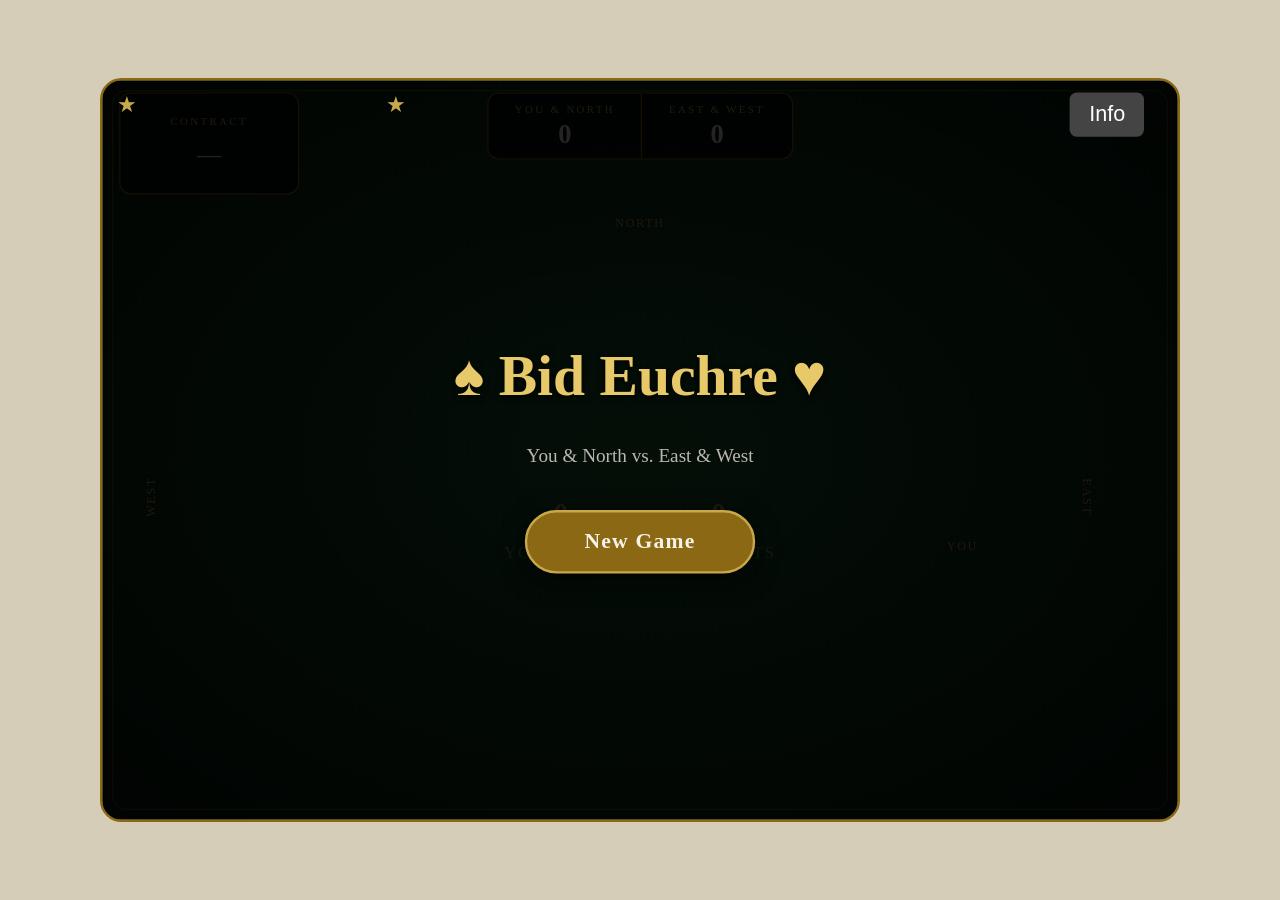
==== commit 011de952: "ui" ====
--- a/index.html
+++ b/index.html
@@ -22,21 +22,21 @@
 		  cursor:pointer;
 		  ">
       </div>
-<!-- Visible star (does NOT block clicks) -->
-<div style="
-     position:absolute;
-     top:0;
-     left:0;
-     width:40px;
-     height:40px;
-     display:flex;
-     align-items:center;
-     justify-content:center;
-     pointer-events:none;   /* star stays click‑through */
-     z-index:9998;          /* or 10000 if needed */
-">
-    <span style="color:var(--gold); font-size:18px;">★</span>
-</div>
+      <!-- Visible star (does NOT block clicks) -->
+      <div style="
+		  position:absolute;
+		  top:0;
+		  left:0;
+		  width:40px;
+		  height:40px;
+		  display:flex;
+		  align-items:center;
+		  justify-content:center;
+		  pointer-events:none;   /* star stays click‑through */
+		  z-index:9998;          /* or 10000 if needed */
+		  ">
+	<span style="color:var(--gold); font-size:18px;">★</span>
+      </div>
       
       <div id="scoreboard">
 	<div class="st"><div class="sl">You &amp; North</div>
@@ -155,10 +155,17 @@
       </div>
 
       <div id="top-bar">
-<!--	<button id="rules-btn" class="top-btn">
+	<!--	<button id="rules-btn" class="top-btn">
+		Info
+		</button> -->
+
+	<button id="info-btn"
+		style="position:absolute;
+		       z-index:9999;
+		       "
+		class="top-btn">
 	  Info
-	</button> -->
-	<button id="info-btn" class="top-btn">Info</button>
+	</button>
 
 	<button id="concedeBtn" style="
 				       position:absolute;
@@ -177,99 +184,104 @@
 	</button>
 
       </div>
-<!--      
-      <div id="rules-modal" class="hidden rules-modal">
-	<div class="rules-box">
-          <button id="rules-close" class="close-btn">✖</button>
-          <iframe id="rules-frame" src="info.html"></iframe>
-	</div>
-      </div>
-      -->
-      
-      <div id="info-modal" class="hidden modal-overlay">
-	<div class="info-box">
-	  <button id="info-close" class="close-btn">✖</button>
-	  
-	  <div id="info-content" class="info-content">
-	    <!-- JS will inject sections here -->
-	  </div>
-	</div>
-      </div>
-      
-
-      <div class="pname" id="name-south">You</div>
-      <div class="pname" id="name-north">North</div>
-      <div class="pname" id="name-west">West</div>
-      <div class="pname" id="name-east">East</div>
-
-      <div class="hand" id="hand-south"></div>
-      <div class="hand" id="hand-north"></div>
-      <div class="hand" id="hand-west"></div>
-      <div class="hand" id="hand-east"></div>
-
-      <div id="trick-area">
-	<div class="tslot" id="ts-south"></div>
-	<div class="tslot" id="ts-north"></div>
-	<div class="tslot" id="ts-west"></div>
-	<div class="tslot" id="ts-east"></div>
-      </div>
-
-      <div class="speech hidden" id="sp-north" ></div>
-      <div class="speech hidden" id="sp-west"  ></div>
-      <div class="speech hidden" id="sp-east"  ></div>
-      <div class="speech hidden" id="sp-south" ></div>
-
-      <div id="trick-piles">
-	<div class="tpile"><span class="tpc" id="pile-us">0</span>Your Team</div>
-	<div class="tpile"><span class="tpc" id="pile-them">0</span>Opponents</div>
-      </div>
-
-      <div id="message" class="hidden"></div>
-      <button id="play-btn" class="hidden">Play Selected Card</button>
-
-      <!-- Start Screen -->
-      <div id="start-screen">
-	<div class="sbox">
-	  <div class="stitle">♠ Bid Euchre ♥</div>
-	  <div class="ssub">You & North vs. East &amp; West</div>
-	  <button id="new-game-btn">New Game</button>
-	</div>
-      </div>
-
-      <!-- Bid Modal -->
-      <div id="bid-modal" class="overlay hidden">
-	<div class="mbox">
-	  <div class="mtitle" id="modal-title">Your Bid</div>
-	  <div class="msub"   id="modal-sub">Choose a bid or pass</div>
-	  <div id="bid-buttons"></div>
-	  <div id="highlow-picker" style="display:none;"></div>
-
-	  <div id="trump-picker"   style="display:none;"></div>
-	  <div id="alone-picker" style="display:none;"></div>
-	  <div id="card-req-picker" style="display:none;"></div>
-	  
-	</div>
-      </div>
-
-      <!-- Result -->
-      <div id="result-overlay" class="overlay hidden">
-	<div class="rbox">
-	  <div class="rtitle"  id="result-title">Hand Complete</div>
-	  <div class="rdetail" id="result-detail"></div>
-	  <div class="rscores">
-            <div class="rsi"><div class="rsit">You &amp; North</div>
-	      <div class="rsin" id="result-us">0</div>
-	    </div>
-            <div class="rsi"><div class="rsit">East &amp; West</div>
-	      <div class="rsin" id="result-them">0</div>
-	    </div>
-	  </div>
-	  <button id="deal-again-btn">Deal Next Hand</button>
-	  <button id="play-again-btn" class="abtn hidden">Play Again</button>
-	  <button id="showScoreBoardHistory-btn" class="abtn">Show Score</button>
-
-	</div>
-      </div>
+      <!--      
+		<div id="rules-modal" class="hidden rules-modal">
+		  <div class="rules-box">
+		    <button id="rules-close" class="close-btn">✖</button>
+		    <iframe id="rules-frame" src="info.html"></iframe>
+		  </div>
+		</div>
+		-->
+		
+		<div id="info-modal" class="hidden modal-overlay">
+		  <div class="info-box">
+		    <button id="info-close" class="close-btn">✖</button>
+		    
+		    <div id="info-content" class="info-content">
+		      <!-- JS will inject sections here -->
+		    </div>
+		  </div>
+		</div>
+		
+
+		<div class="pname" id="name-south">You</div>
+		<div class="pname" id="name-north">North</div>
+		<div class="pname" id="name-west">West</div>
+		<div class="pname" id="name-east">East</div>
+
+		<div class="hand" id="hand-south"></div>
+		<div class="hand" id="hand-north"></div>
+		<div class="hand" id="hand-west"></div>
+		<div class="hand" id="hand-east"></div>
+
+		<div id="trick-area">
+		  <div class="tslot" id="ts-south"></div>
+		  <div class="tslot" id="ts-north"></div>
+		  <div class="tslot" id="ts-west"></div>
+		  <div class="tslot" id="ts-east"></div>
+		</div>
+
+		<div class="speech hidden" id="sp-north" ></div>
+		<div class="speech hidden" id="sp-west"  ></div>
+		<div class="speech hidden" id="sp-east"  ></div>
+		<div class="speech hidden" id="sp-south" ></div>
+		
+		<div class="speech hidden" id="spWinner-north" ></div>
+		<div class="speech hidden" id="spWinner-west"  ></div>
+		<div class="speech hidden" id="spWinner-east"  ></div>
+		<div class="speech hidden" id="spWinner-south" ></div>
+
+		<div id="trick-piles">
+		  <div class="tpile"><span class="tpc" id="pile-us">0</span>Your Team</div>
+		  <div class="tpile"><span class="tpc" id="pile-them">0</span>Opponents</div>
+		</div>
+
+		<div id="message" class="hidden"></div>
+		<button id="play-btn" class="hidden">Play Selected Card</button>
+
+		<!-- Start Screen -->
+		<div id="start-screen">
+		  <div class="sbox">
+		    <div class="stitle">♠ Bid Euchre ♥</div>
+		    <div class="ssub">You & North vs. East &amp; West</div>
+		    <button id="new-game-btn">New Game</button>
+		  </div>
+		</div>
+
+		<!-- Bid Modal -->
+		<div id="bid-modal" class="overlay hidden">
+		  <div class="mbox">
+		    <div class="mtitle" id="modal-title">Your Bid</div>
+		    <div class="msub"   id="modal-sub">Choose a bid or pass</div>
+		    <div id="bid-buttons"></div>
+		    <div id="highlow-picker" style="display:none;"></div>
+
+		    <div id="trump-picker"   style="display:none;"></div>
+		    <div id="alone-picker" style="display:none;"></div>
+		    <div id="card-req-picker" style="display:none;"></div>
+		    
+		  </div>
+		</div>
+
+		<!-- Result -->
+		<div id="result-overlay" class="overlay hidden">
+		  <div class="rbox">
+		    <div class="rtitle"  id="result-title">Hand Complete</div>
+		    <div class="rdetail" id="result-detail"></div>
+		    <div class="rscores">
+		      <div class="rsi"><div class="rsit">You &amp; North</div>
+			<div class="rsin" id="result-us">0</div>
+		      </div>
+		      <div class="rsi"><div class="rsit">East &amp; West</div>
+			<div class="rsin" id="result-them">0</div>
+		      </div>
+		    </div>
+		    <button id="deal-again-btn">Deal Next Hand</button>
+		    <button id="play-again-btn" class="abtn hidden">Play Again</button>
+		    <button id="showScoreBoardHistory-btn" class="abtn">Show Score</button>
+
+		  </div>
+		</div>
 
     </div>
 
--- a/style.css
+++ b/style.css
@@ -299,6 +299,11 @@
 #sp-west   { left:150px;   top:50%;  transform:translateY(-50%); }
 #sp-east   { right:150px;  top:50%;  transform:translateY(-50%); }
 #sp-south  { bottom:122px; left:50%; transform:translateY(-50%); }
+
+#spWinner-north  { top:178px;    left:50%; transform:translateX(-50%); }
+#spWinner-west   { left:150px;   top:50%;  transform:translateY(-50%); }
+#spWinner-east   { right:150px;  top:50%;  transform:translateY(-50%); }
+#spWinner-south  { bottom:122px; left:50%; transform:translateY(-50%); }
 
 /* OVERLAYS — absolute inside #wrap, not fixed */
 .overlay {
@@ -648,6 +653,8 @@
 	      border-color:var(--gold);
 	    }
 
+/* History table */
+
 .hist-table {
     font-family: 'Georgia', serif;
     font-size: 18px;
@@ -720,6 +727,9 @@
     text-align: center;
 }
 
+
+/* tricks */
+
 @keyframes trickGlow {
     0%   { box-shadow: 0 0 0px 0px rgba(255,255,0,0.0); }
     40%  { box-shadow: 0 0 45px 25px rgba(255,255,0,1); }
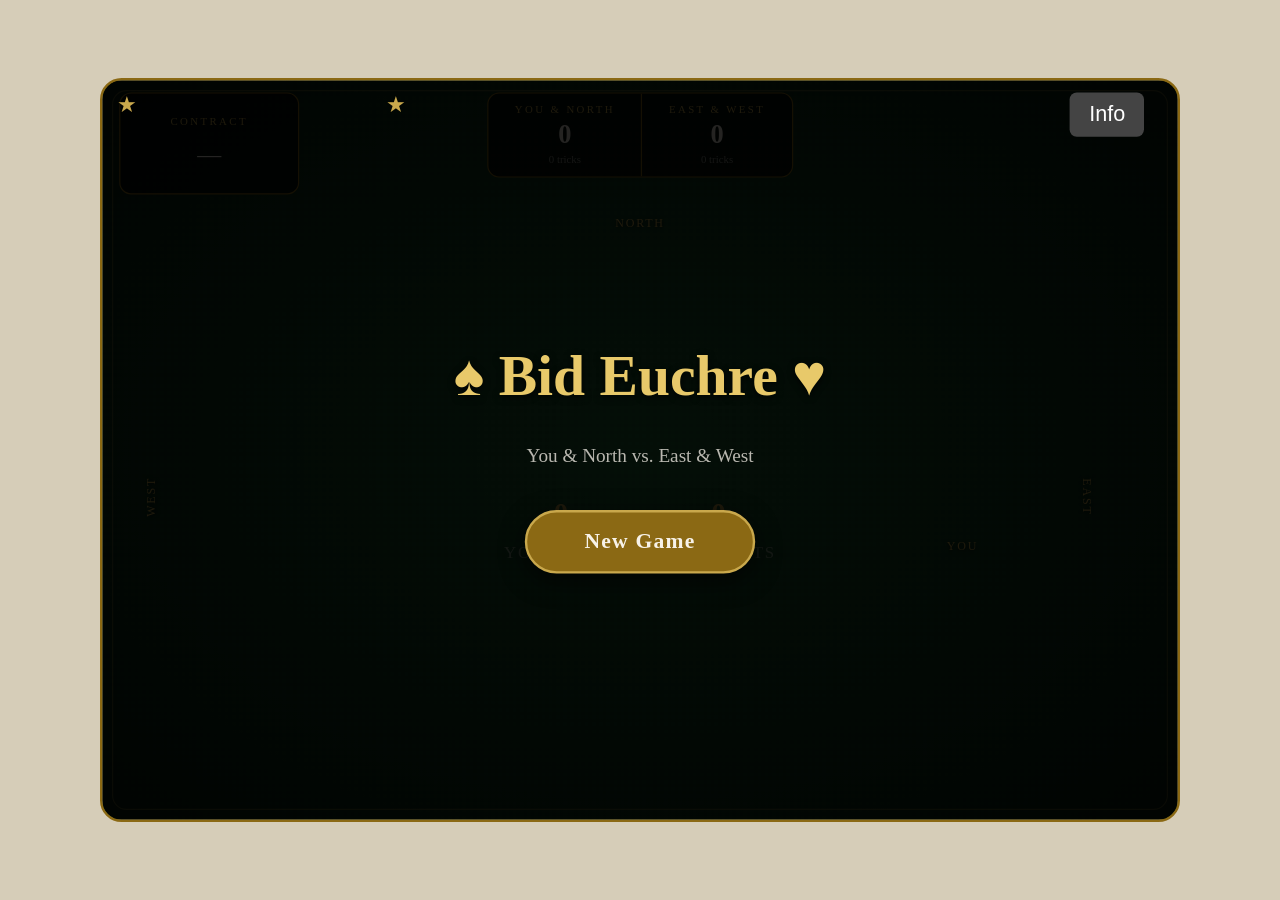
==== commit ae14a11c: "bidding and ui" ====
--- a/index.html
+++ b/index.html
@@ -41,11 +41,11 @@
       <div id="scoreboard">
 	<div class="st"><div class="sl">You &amp; North</div>
 	  <div class="sv" id="score-us">0</div>
-	  <div class="hidden sk" id="tricks-us">0 tricks</div>
+	  <div class="sk" id="tricks-us">0 tricks</div>
 	</div>
 	<div class="st"><div class="sl">East &amp; West</div>
 	  <div class="sv" id="score-them">0</div>
-	  <div class="hidden sk" id="tricks-them">0 tricks</div>
+	  <div class="sk" id="tricks-them">0 tricks</div>
 	</div>
       </div>
 
